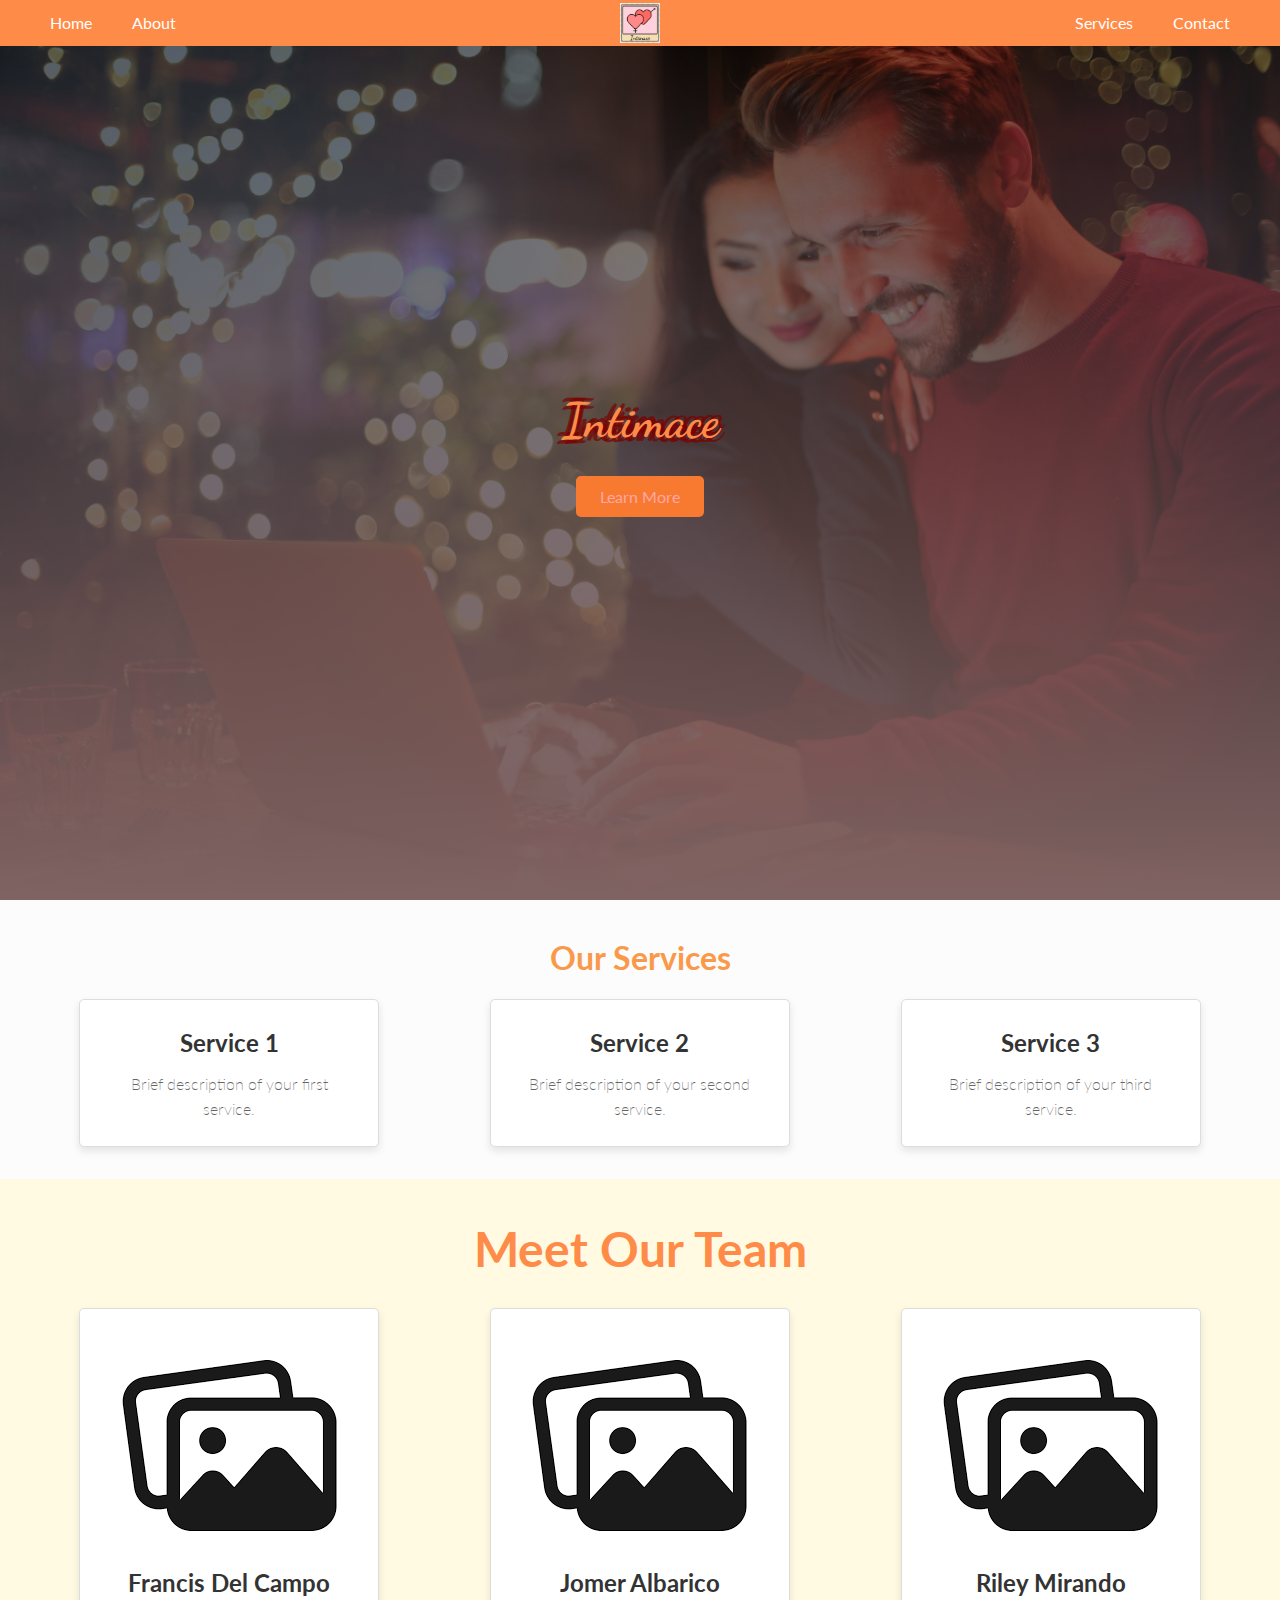
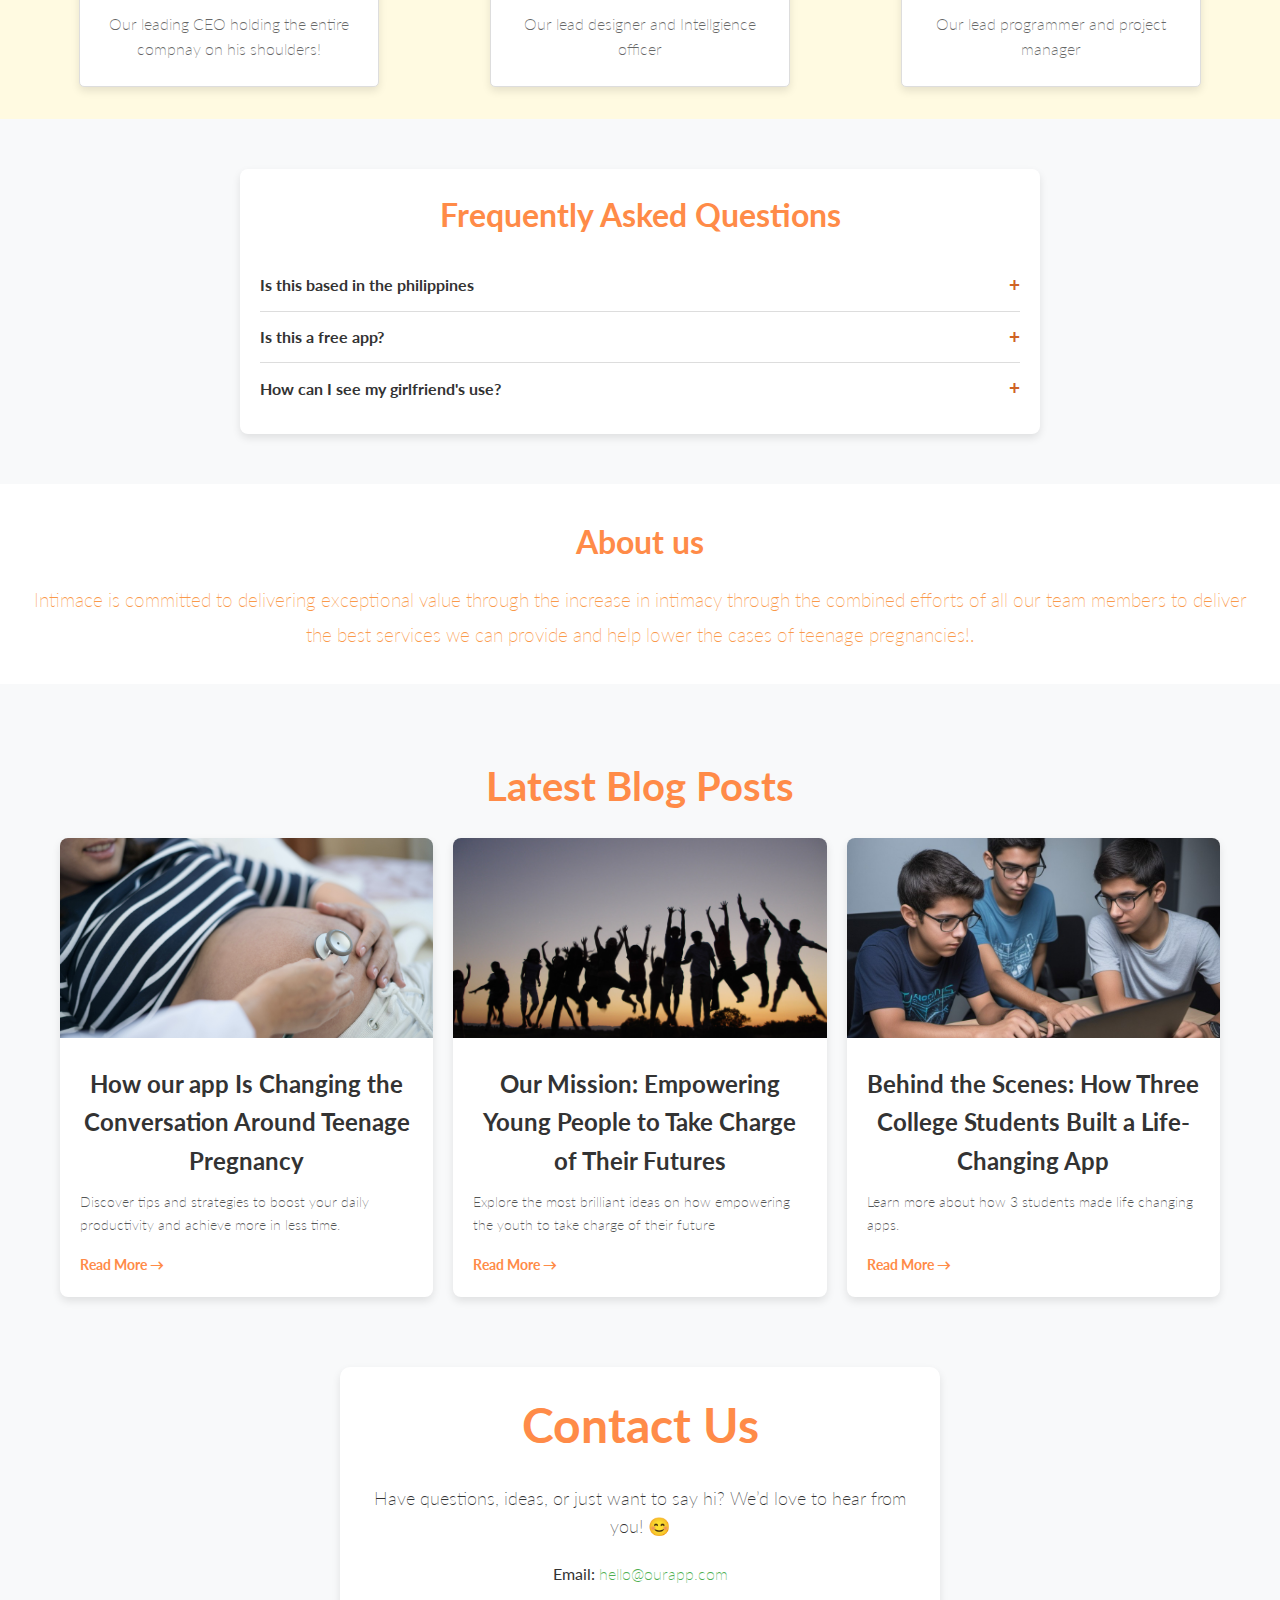
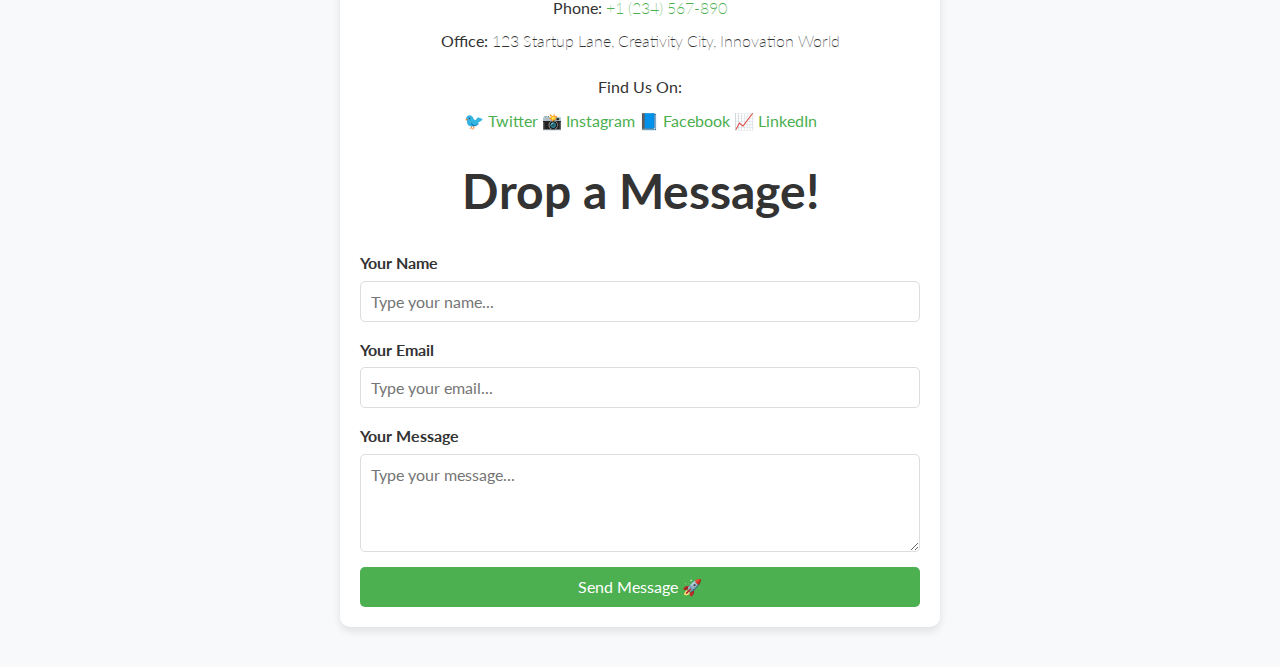
==== index.html @ a1285b85 "Add files via upload" ====
<!DOCTYPE html>
<html lang="en">
<head>
  <meta charset="UTF-8">
  <meta name="viewport" content="width=device-width, initial-scale=1.0">
  <title>Intimace</title>
  <link rel="stylesheet" href="style.css">
  <link href="https://fonts.googleapis.com/css2?family=Dancing+Script&display=swap" rel="stylesheet">
  <link href="https://fonts.googleapis.com/css2?family=Lato:wght@400;700&display=swap" rel="stylesheet">
</head>
<body>
  <nav class="navbar">
    <div>
    <ul class="nav-links">
      <li><a href="#home">Home</a></li>
      <li><a href="#about">About</a></li>
    </ul>
    </div>
    <img src="Logo.jpg" alt="Logo" class="logo">
  <div>
    <ul class = "nav-links">
      <li><a href="#services">Services</a></li>
      <li><a href="#contact">Contact</a></li>
      </ul>
    </div>
  </nav>
  <header class="header">
    <div class="overlay">
      <h1>Intimace</h1>
      <button onclick="scrollToAbout()">Learn More</button>
    </div>
  </header>

  <main>
    <section class="services" id = "services">
      <h2>Our Services</h2>
      <div class="service-cards">
        <div class="card">
          <h3>Service 1</h3>
          <p>Brief description of your first service.</p>
        </div>
        <div class="card">
          <h3>Service 2</h3>
          <p>Brief description of your second service.</p>
        </div>
        <div class="card">
          <h3>Service 3</h3>
          <p>Brief description of your third service.</p>
        </div>
      </div>
    </section>
    <section class = "MeetTheTeam">
      <h2>Meet Our Team</h2>
      <div class="service-cards">
        <div class="card">
          <img src="images.png" alt="">
          <h3>Francis Del Campo</h3>
          <p>Our leading CEO holding the entire compnay on his shoulders!</p>
        </div>
        <div class="card">
          <img src="images.png" alt="">
          <h3>Jomer Albarico</h3>
          <p>Our lead designer and Intellgience officer</p>
        </div>
        <div class="card">
          <img src="images.png" alt="">
          <h3>Riley Mirando</h3>
          <p>Our lead programmer and project manager</p>
        </div>
      </div>
      </section>
      <section>
        <div class="faq-container">
          <h1 class="faq-title">Frequently Asked Questions</h1>
          <div class="faq-item">
            <div class="faq-question">Is this based in the philippines</div>
            <div class="faq-answer">This is a software based on availability through the google app store for the entire globe.</div>
          </div>
          <div class="faq-item">
            <div class="faq-question">Is this a free app?</div>
            <div class="faq-answer">Yes, this is a free app.</div>
          </div>
          <div class="faq-item">
            <div class="faq-question">How can I see my girlfriend's use?</div>
            <div class="faq-answer">You can track your girlfriends schedule through the partner section</div>
          </div>
        </section>
        <section>
          <section>
            <div id = "about" class = "about">
            <h2>About us</h2>
            <p>
              Intimace is committed to delivering exceptional value through the increase in intimacy through the combined efforts of all our team members to deliver the best services we can provide and help lower the cases of teenage pregnancies!.
            </p>
            </divdiv>
          </section>
          <div class="blog-container">
            <h1 class="blog-title">Latest Blog Posts</h1>
            <div class="blog-grid">
              <!-- Blog Card 1 -->
              <div class="blog-card">
                <img src="teen-pregnancies-header.jpg" alt="Blog Image">
                <div class="blog-content">
                  <h2 class="blog-title-small">How our app Is Changing the Conversation
                    Around Teenage Pregnancy</h2>
                  <p class="blog-description">Discover tips and strategies to boost your daily productivity and achieve more in less time.</p>
                  <a href="BlogPost1.html" class="read-more">Read More →</a>
                </div>
              </div>
              <!-- Blog Card 2 -->
              <div class="blog-card">
                <img src="gratitude.jpg" alt="Blog Image">
                <div class="blog-content">
                  <h2 class="blog-title-small">Our Mission: Empowering Young People to Take Charge of Their Futures</h2>
                  <p class="blog-description">Explore the most brilliant ideas on how empowering the youth to take charge of their future</p>
                  <a href="BlogPost2.html" class="read-more">Read More →</a>
                </div>
              </div>
              <!-- Blog Card 3 -->
              <div class="blog-card">
                <img src="42267f1e-81df-4141-b5eb-f46d05f74763.jpg" alt="Blog Image">
                <div class="blog-content">
                  <h2 class="blog-title-small">Behind the Scenes: How Three College Students Built a Life-Changing App</h2>
                  <p class="blog-description">Learn more about how 3 students made life changing apps.</p>
                  <a href="BlogPost3.html" class="read-more">Read More →</a>
                </div>
              </div>
            </div>
          </div>
        </section>
        <section id = "contact">
          <div class="contact-container">
            <h1>Contact Us</h1>
            <p class="intro-text">Have questions, ideas, or just want to say hi? We’d love to hear from you! 😊</p>
        
            <div class="contact-details">
              <p><strong>Email:</strong> <a href="mailto:hello@ourapp.com">hello@ourapp.com</a></p>
              <p><strong>Phone:</strong> <a href="tel:+1234567890">+1 (234) 567-890</a></p>
              <p><strong>Office:</strong> 123 Startup Lane, Creativity City, Innovation World</p>
            </div>
        
            <div class="social-links">
              <p><strong>Find Us On:</strong></p>
              <a href="#" target="_blank">🐦 Twitter</a>
              <a href="#" target="_blank">📸 Instagram</a>
              <a href="#" target="_blank">📘 Facebook</a>
              <a href="#" target="_blank">📈 LinkedIn</a>
            </div>
        
            <form class="contact-form">
              <h2>Drop a Message!</h2>
              <label for="name">Your Name</label>
              <input type="text" id="name" name="name" placeholder="Type your name..." required>
        
              <label for="email">Your Email</label>
              <input type="email" id="email" name="email" placeholder="Type your email..." required>
        
              <label for="message">Your Message</label>
              <textarea id="message" name="message" rows="4" placeholder="Type your message..." required></textarea>
        
              <button type="submit">Send Message 🚀</button>
            </form>
        </section>
  </main>
  <script src = "script.js"></script>
</body>
</html>
---- style.css ----
/* General Reset */
* {
    margin: 0;
    padding: 0;
    box-sizing: border-box;
    font-family: 'Lato', sans-serif;
  }
  p
  {
    font-weight: 200;
  }
  html {
    scroll-behavior: smooth;
  }
  h1
  {
    color: #ff8b48;
    font-size: 48px;
    margin-bottom: 20px;
    text-align: center;
    font-family: 'Lato', sans-serif;
  }
  h2
  {
    color: #ff8b48;
    font-size: 48px;
    margin-bottom: 20px;
    text-align: center;
    font-family: 'Lato', sans-serif;
  }
  body {
    
    line-height: 1.6;
    color: #ff8b48;
    padding-top: 40px; /* Add padding equal to the navbar height */
  }
  /* Header */
  .header {
    background:  linear-gradient(to bottom, rgba(255, 197, 197, 0) 0%, rgb(255, 197, 197, 1) 100%), url("pexels-olly-853151.jpg");
    height: 100vh;
    background-size: cover;
    background-repeat: no-repeat;
    display: flex;
    align-items: center;
    justify-content: center;
    position: relative;
    text-align: center;
    padding: 20px;
    text-align: center;
}
  
.overlay {
  position: absolute;
  top: 0;
  left: 0;
  width: 100%;
  height: 100%;
  background-color: rgba(0, 0, 0, 0.5); /* Adjust opacity if needed */
  display: flex;
  flex-direction: column;
  justify-content: center;
  align-items: center;
  color: #fff;
  text-align: center;
}
  
  .header h1 {
    text-shadow: 
  4px 4px 0 rgba(122, 1, 1, 0.7),   
  -4px -4px 0 rgba(122, 1, 1, 0.7), 
  4px -4px 0 rgba(122, 1, 1, 0.7), 
  -4px 4px 0 rgba(122, 1, 1, 0.7);  
    font-size: 3rem;
    margin-bottom: 1rem;
    font-family: 'Dancing Script', cursive;
  }
  
  .header p {
    font-size: 1.2rem;
    margin-bottom: 2rem;
  }
  
  .header button {
    padding: 0.7rem 1.5rem;
    font-size: 1rem;
    color: #ffa7a7;
    background-color: #f87a31;
    border: none;
    border-radius: 5px;
    cursor: pointer;
    transition: background-color 0.3s ease;
  }
  
  .header button:hover {
    background-color: #0056b3;
  }
  
  /* Services Section */
  .services {
    padding: 2rem;
    text-align: center;
    background-color: #fcfcfc;
  }
  
  .services h2 {
    color:#fa994a ;
    font-size: 2rem;
    margin-bottom: 1rem;
  }
  
  .service-cards {
    display: flex;
    justify-content: space-around;
    gap: 1rem;
    margin-top: 1rem;
  }
  
  .card {
    background: #fff;
    padding: 1.5rem;
    border: 1px solid #ddd;
    border-radius: 5px;
    box-shadow: 0 4px 8px rgba(0, 0, 0, 0.1);
    flex: 1;
    max-width: 300px;
  }
  
  .card h3 {
    margin-bottom: 0.5rem;
    font-size: 1.5rem;
  }
  
  .card p {
    font-size: 1rem;
    color: #666;
  }
  
  /* About Section */
  .about {
    padding: 2rem;
    background: #ffffff;
    color: #fa994a;
    text-align: center;
  }
  
  .about h2 {
    font-size: 2rem;
    margin-bottom: 1rem;
  }
  
  .about p {
    font-size: 1.2rem;
    line-height: 1.8;
  }
  /* Navbar Styling */
.navbar {
    display: flex;
    justify-content: space-between;
    align-items: center;
    background-color: #ff8b48;
    padding: 10px 40px;
    color: #fff;
    position: fixed; /* Make it fixed at the top */
    top: 0;          /* Align to the top */
    left: 0;         /* Stretch from the left */
    right: 0;        /* Stretch to the right */
    z-index: 1000;   /* Ensure it stays above other elements */
  }
  
  /* To prevent the content below the navbar from being hidden */

  .faq-container {
    max-width: 800px;
    margin: 50px auto;
    padding: 20px;
    background: #fff;
    border-radius: 8px;
    box-shadow: 0 4px 8px rgba(0, 0, 0, 0.1);
  }

  .faq-title {
    text-align: center;
    font-size: 2em;
    margin-bottom: 20px;
    color: #ff8b48;
  }

  .faq-item {
    border-bottom: 1px solid #ddd;
    padding: 10px 0;
  }

  .faq-item:last-child {
    border-bottom: none;
  }

  .faq-question {
    font-weight: bold;
    cursor: pointer;
    display: flex;
    justify-content: space-between;
    align-items: center;
  }

  .faq-answer {
    display: none;
    margin-top: 10px;
    line-height: 1.6;
    color: #555;
  }

  .faq-question::after {
    content: "+";
    font-size: 1.2em;
    color: #cf6324;
    transition: transform 0.3s ease;
  }

  .faq-question.active::after {
    content: "-";
    transform: rotate(180deg);
  }
  .navbar .logo {
    position: absolute; 
    left: 50%;
    transform: translateX(-50%); 
    height: 40px; 
}
  
  .nav-links {
    list-style: none;
    display: flex;
    gap: 20px;
  }
  
  .nav-links li {
    display: inline;
  }
  
  .nav-links a {
    text-decoration: none;
    color: #fff;
    padding: 5px 10px;
    transition: background 0.3s ease;
  }
  
  .nav-links a:hover {
    background-color: #ca1609;
    border-radius: 5px;
  }
  
  /* Responsive Styling */
  @media (max-width: 768px) {
    .nav-links {
      flex-direction: column;
      display: none; /* Hide navigation links by default */
      position: absolute;
      top: 50px;
      right: 20px;
      background: #333;
      border: 1px solid #444;
      padding: 10px;
    }
  
    .nav-links.show {
      display: flex; /* Show links when toggled */
    }
  
    .toggle-button {
      cursor: pointer;
      display: inline-block;
      color: #fff;
      font-size: 1.5rem;
      padding: 5px;
      margin-left: auto;
    }
  }
  .MeetTheTeam {
    align-content: center;
    text-align: center;
    padding: 2rem;
    text-align: center;
    background-color: #fffae1;
  }
  
  .meetTheTeam h2 {
    font-size: 2rem;
    margin-bottom: 1rem;
  }
  .blog-container {
    max-width: 1200px;
    margin: 50px auto;
    padding: 20px;
  }

  .blog-title {
    text-align: center;
    font-size: 2.5em;
    margin-bottom: 20px;
    color: #ff8b48;
  }

  .blog-grid {
    display: grid;
    grid-template-columns: repeat(auto-fit, minmax(300px, 1fr));
    gap: 20px;
  }

  .blog-card {
    background: #fff;
    border-radius: 8px;
    overflow: hidden;
    box-shadow: 0 4px 8px rgba(0, 0, 0, 0.1);
    transition: transform 0.2s ease-in-out;
  }

  .blog-card:hover {
    transform: translateY(-10px);
  }

  .blog-card img {
    width: 100%;
    height: 200px;
    object-fit: cover;
  }

  .blog-content {
    padding: 20px;
  }

  .blog-title-small {
    font-size: 1.5em;
    margin-bottom: 10px;
    color: #333;
  }

  .blog-description {
    font-size: 0.9em;
    color: #555;
    margin-bottom: 15px;
    line-height: 1.6;
  }
  .read-more {
    text-decoration: none;
    color: #ff8b48;
    font-weight: bold;
    font-size: 0.9em;
    transition: color 0.3s ease;
  }

  .read-more:hover {
    color: #b85319;
  }
  /* General Styling */
body {
  font-family: 'Lato', sans-serif;
  margin: 0;
  padding: 0;
  line-height: 1.6;
  color: #333;
  background: #f8f9fa;
}

a {
  color: #ff6b6b;
  text-decoration: none;
}

a:hover {
  text-decoration: underline;
}

/* Header */
.post-header {
  text-align: center;
  padding: 2rem 1rem;
  background: linear-gradient(135deg, #ffecd2, #fcb69f);
}

.post-title {
  font-size: 2.5rem;
  font-weight: bold;
  margin: 0;
}

.post-meta {
  font-size: 0.9rem;
  color: #555;
}

.author-name {
  font-weight: bold;
}

.post-date {
  font-style: italic;
}

/* Main Content */
.post-content {
  max-width: 800px;
  margin: 2rem auto;
  background: #fff;
  padding: 1.5rem;
  border-radius: 8px;
  box-shadow: 0 4px 6px rgba(0, 0, 0, 0.1);
}

.featured-image, .content-image {
  width: 100%;
  border-radius: 8px;
  margin: 1.5rem 0;
  box-shadow: 0 2px 4px rgba(0, 0, 0, 0.1);
}

/* Blockquote */
.post-quote {
  margin: 2rem 0;
  padding: 1rem;
  background: #ffe8cc;
  border-left: 4px solid #ff6b6b;
  font-style: italic;
  color: #555;
}

/* Footer */
.post-footer {
  text-align: center;
  padding: 1.5rem 0;
  background: #343a40;
  color: #f8f9fa;
}

.post-footer .social-icons img {
  width: 30px;
  margin: 0 10px;
  transition: transform 0.3s ease;
}

.post-footer .social-icons img:hover {
  transform: scale(1.1);
}
.contact-container {
  max-width: 600px;
  margin: 40px auto;
  padding: 20px;
  background: #fff;
  border-radius: 10px;
  box-shadow: 0 4px 8px rgba(0, 0, 0, 0.1);
}
.intro-text {
  text-align: center;
  font-size: 18px;
  margin-bottom: 20px;
}

/* Contact Details */
.contact-details, .social-links {
  margin-bottom: 20px;
  text-align: center;
}

.contact-details p, .social-links p {
  margin: 8px 0;
}

.contact-details a, .social-links a {
  color: #4CAF50;
  text-decoration: none;
}

.contact-details a:hover, .social-links a:hover {
  text-decoration: underline;
}

/* Contact Form */
.contact-form {
  display: flex;
  flex-direction: column;
}

.contact-form h2 {
  text-align: center;
  color: #333;
  margin-bottom: 20px;
}

.contact-form label {
  margin-bottom: 5px;
  font-weight: bold;
}

.contact-form input, .contact-form textarea {
  padding: 10px;
  margin-bottom: 15px;
  border: 1px solid #ddd;
  border-radius: 5px;
  font-size: 16px;
  width: 100%;
}

.contact-form button {
  background: #4CAF50;
  color: #fff;
  border: none;
  padding: 10px;
  font-size: 16px;
  border-radius: 5px;
  cursor: pointer;
  transition: background-color 0.3s ease;
}

.contact-form button:hover {
  background: #45A049;
}
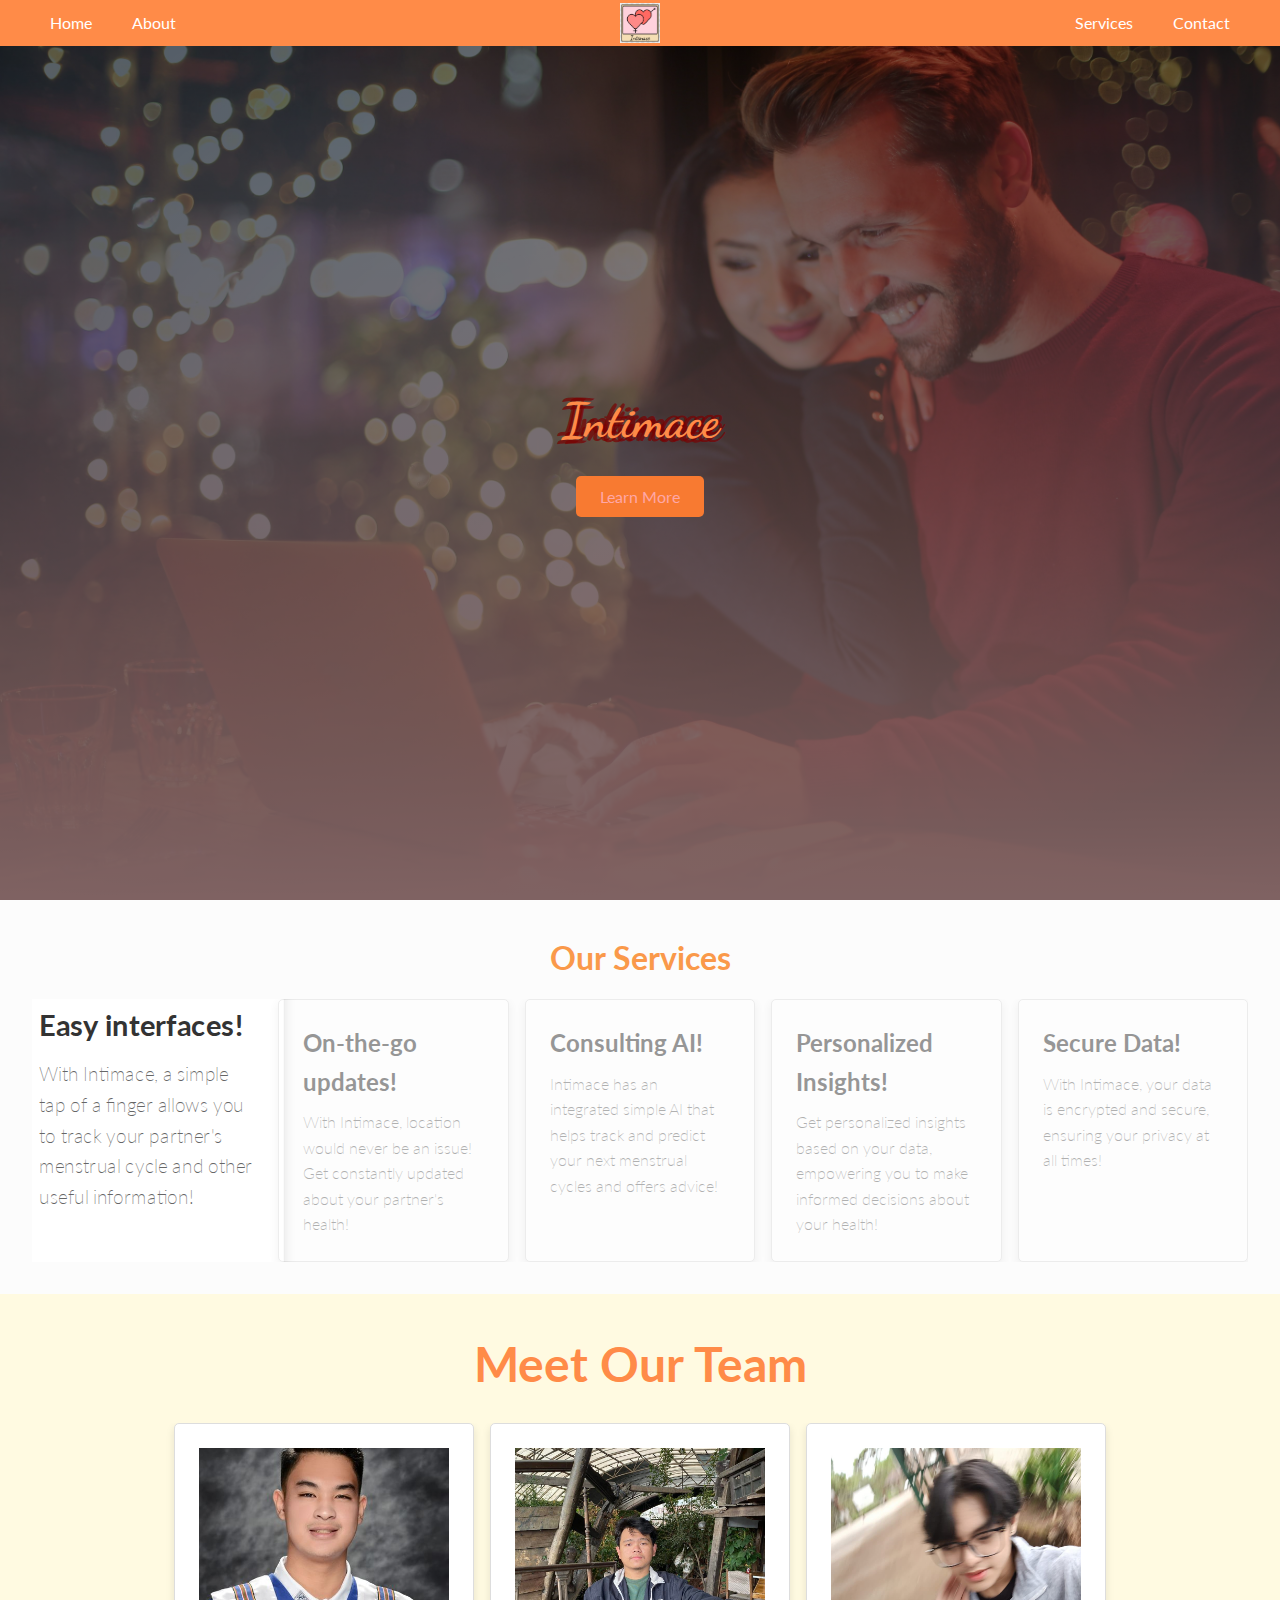
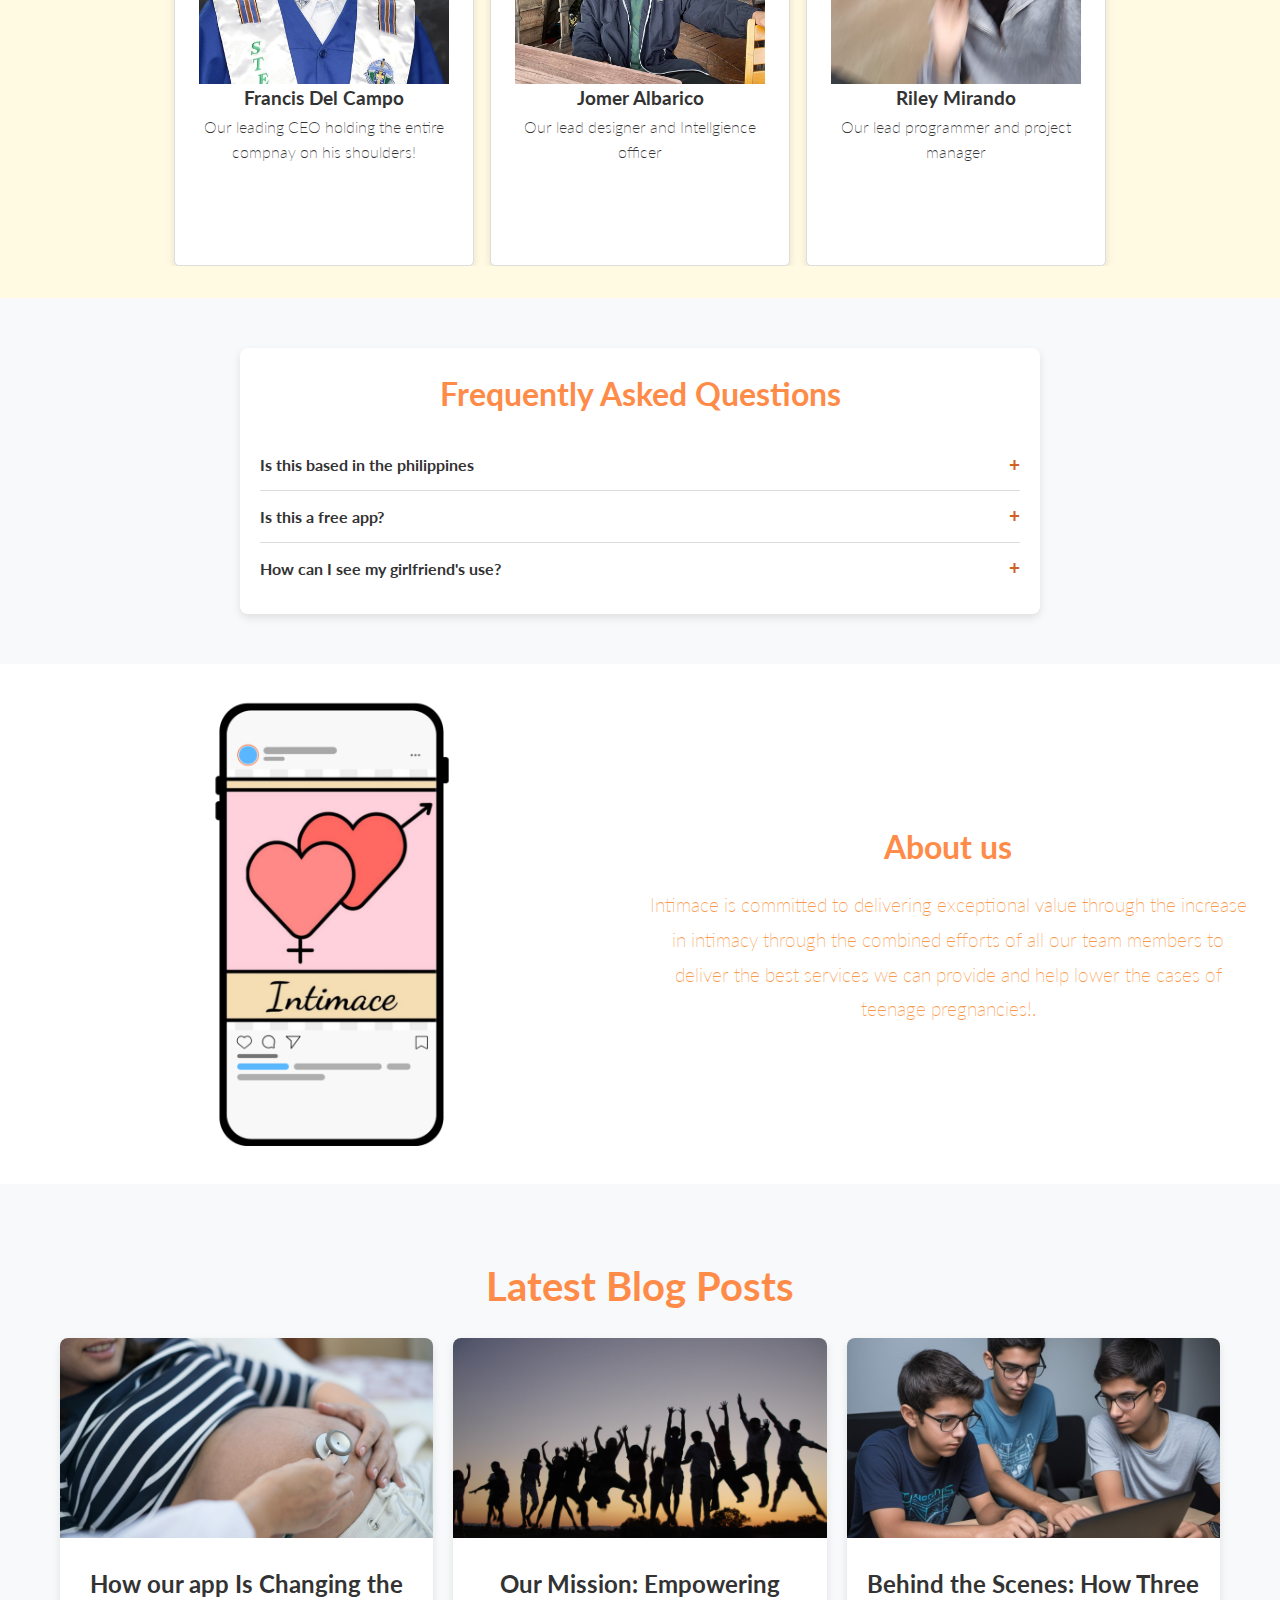
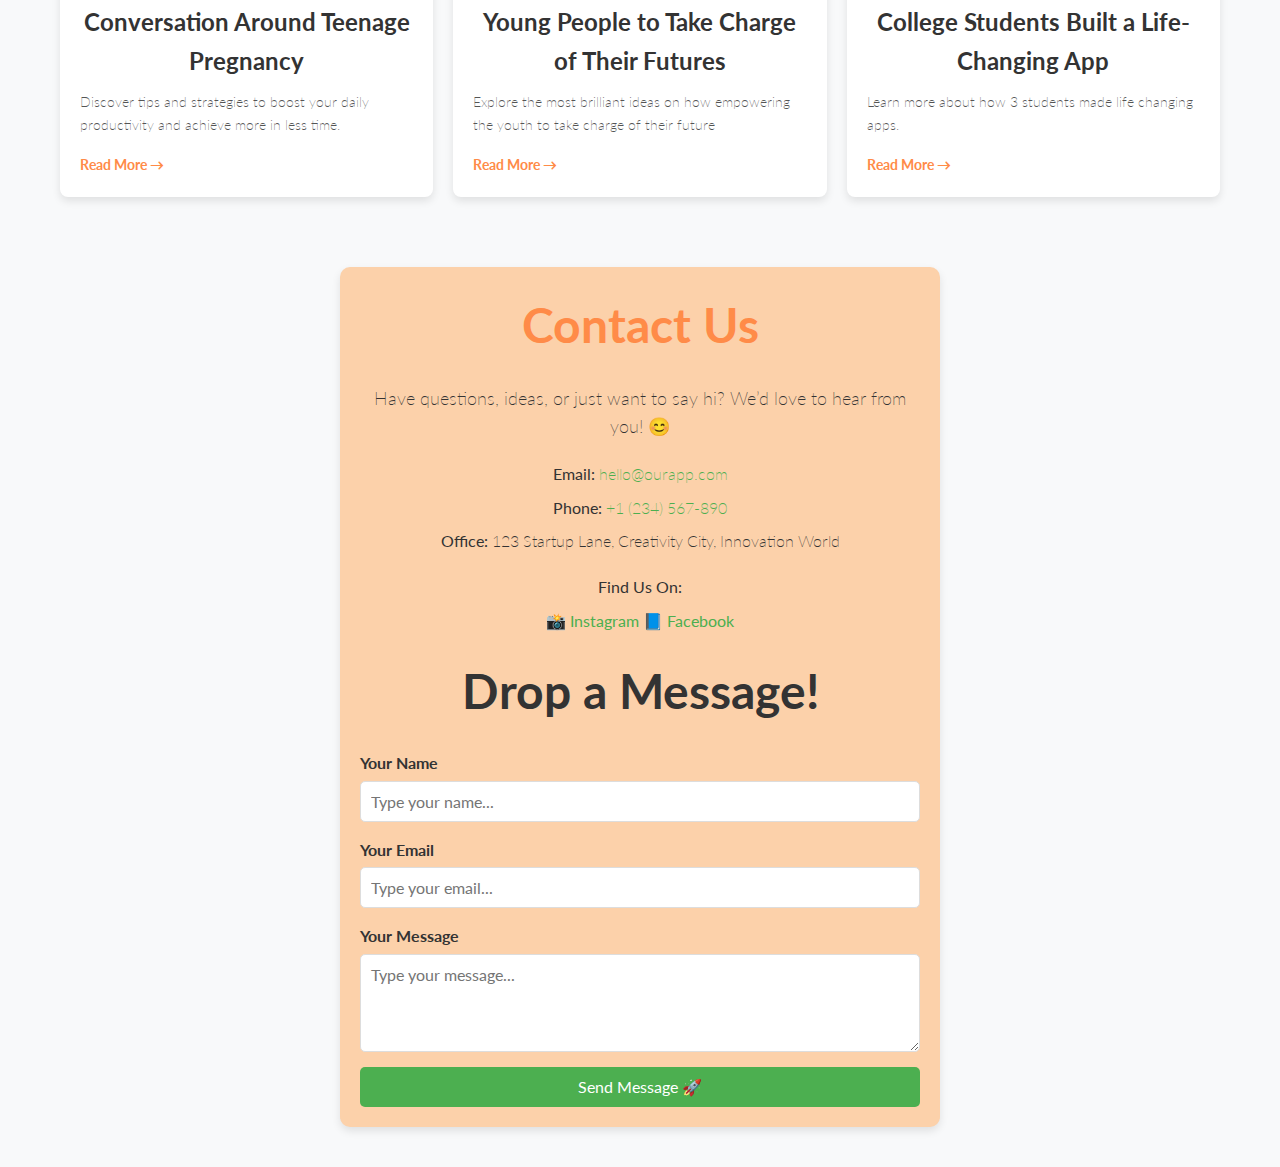
==== commit 3e9a0119: "Add files via upload" ====
--- a/index.html
+++ b/index.html
@@ -32,38 +32,46 @@
   </header>
 
   <main>
-    <section class="services" id = "services">
+    <section class="services" id="services">
       <h2>Our Services</h2>
       <div class="service-cards">
-        <div class="card">
-          <h3>Service 1</h3>
-          <p>Brief description of your first service.</p>
+        <div class="card active">
+          <h3>Easy interfaces!</h3>
+          <p>With Intimace, a simple tap of a finger allows you to track your partner's menstrual cycle and other useful information!</p>
         </div>
         <div class="card">
-          <h3>Service 2</h3>
-          <p>Brief description of your second service.</p>
+          <h3>On-the-go updates!</h3>
+          <p>With Intimace, location would never be an issue! Get constantly updated about your partner's health!</p>
         </div>
         <div class="card">
-          <h3>Service 3</h3>
-          <p>Brief description of your third service.</p>
+          <h3>Consulting AI!</h3>
+          <p>Intimace has an integrated simple AI that helps track and predict your next menstrual cycles and offers advice!</p>
+        </div>
+        <div class="card">
+          <h3>Personalized Insights!</h3>
+          <p>Get personalized insights based on your data, empowering you to make informed decisions about your health!</p>
+        </div>
+        <div class="card">
+          <h3>Secure Data!</h3>
+          <p>With Intimace, your data is encrypted and secure, ensuring your privacy at all times!</p>
         </div>
       </div>
     </section>
     <section class = "MeetTheTeam">
       <h2>Meet Our Team</h2>
       <div class="service-cards">
-        <div class="card">
-          <img src="images.png" alt="">
+        <div class="cardTEA">
+          <img src="Francis.jpg" alt="" class = "card-image">
           <h3>Francis Del Campo</h3>
           <p>Our leading CEO holding the entire compnay on his shoulders!</p>
         </div>
-        <div class="card">
-          <img src="images.png" alt="">
+        <div class="cardTEA">
+          <img src="JomerAlbarico.jpg" alt="" class = "card-image">
           <h3>Jomer Albarico</h3>
           <p>Our lead designer and Intellgience officer</p>
         </div>
-        <div class="card">
-          <img src="images.png" alt="">
+        <div class="cardTEA">
+          <img src="RileyM.jpg" alt="" class = "card-image">
           <h3>Riley Mirando</h3>
           <p>Our lead programmer and project manager</p>
         </div>
@@ -87,12 +95,17 @@
         </section>
         <section>
           <section>
-            <div id = "about" class = "about">
+            <div id = "about" class = "about ">
+              <div style=" align-self: right;">
+              <img src="PHone.png" alt = "">
+              </div>
+              <div class = "about-IT">
             <h2>About us</h2>
             <p>
               Intimace is committed to delivering exceptional value through the increase in intimacy through the combined efforts of all our team members to deliver the best services we can provide and help lower the cases of teenage pregnancies!.
             </p>
-            </divdiv>
+            </div>
+            </div>
           </section>
           <div class="blog-container">
             <h1 class="blog-title">Latest Blog Posts</h1>
@@ -141,10 +154,8 @@
         
             <div class="social-links">
               <p><strong>Find Us On:</strong></p>
-              <a href="#" target="_blank">🐦 Twitter</a>
-              <a href="#" target="_blank">📸 Instagram</a>
-              <a href="#" target="_blank">📘 Facebook</a>
-              <a href="#" target="_blank">📈 LinkedIn</a>
+              <a href="" target="_blank">📸 Instagram</a>
+              <a href="https://www.facebook.com/profile.php?id=61553783387547" target="_blank">📘 Facebook</a>
             </div>
         
             <form class="contact-form">
--- a/style.css
+++ b/style.css
@@ -114,6 +114,56 @@
     gap: 1rem;
     margin-top: 1rem;
   }
+  .services {
+    padding: 2rem;
+    text-align: center;
+    background-color: #fcfcfc;
+  }
+  
+  .services h2 {
+    color: #fa994a;
+    font-size: 2rem;
+    margin-bottom: 1rem;
+  }
+  
+  .service-cards {
+    display: flex;
+    justify-content: center;
+    gap: 1rem;
+    overflow: hidden;
+    position: relative;
+  }
+  
+  .card {
+    flex: 0 0 25%;
+    background-color: #fff;
+    box-shadow: 0 4px 6px rgba(0, 0, 0, 0.1);
+    padding: 1rem;
+    border-radius: 0.5rem;
+    transition: transform 0.3s, box-shadow 0.3s;
+    text-align: left;
+    opacity: 0.5;
+  }
+  
+  .card h3 {
+    font-size: 1.2rem;
+    color: #333;
+  }
+  
+  .card p {
+    font-size: 1rem;
+    color: #666;
+  }
+  
+  .card.active {
+    transform: scale(1.2);
+    box-shadow: 0 6px 10px rgba(0, 0, 0, 0.2);
+    opacity: 1;
+  }
+  
+  .card:not(.active) {
+    opacity: 0.5;
+  }
   
   .card {
     background: #fff;
@@ -123,8 +173,27 @@
     box-shadow: 0 4px 8px rgba(0, 0, 0, 0.1);
     flex: 1;
     max-width: 300px;
-  }
-  
+    overflow: hidden;
+    display: flex;
+    flex-direction: column;
+  }
+  .cardTEA {
+    background: #fff;
+    padding: 1.5rem;
+    border: 1px solid #ddd;
+    border-radius: 5px;
+    box-shadow: 0 4px 8px rgba(0, 0, 0, 0.1);
+    flex: 1;
+    max-width: 300px;
+    overflow: hidden;
+    display: flex;
+    flex-direction: column;
+  }
+  .card-image {
+    width: 100%;
+    height: 60%; /* Adjust to control the image's proportion in the card */
+    object-fit: cover; /* Ensures the image scales down and fills the space without distorting */
+  }
   .card h3 {
     margin-bottom: 0.5rem;
     font-size: 1.5rem;
@@ -137,10 +206,25 @@
   
   /* About Section */
   .about {
+    align-items: center;
+    display: grid;
+    grid-template-columns: repeat(2, 1fr);
+    gap: 1rem;
     padding: 2rem;
     background: #ffffff;
     color: #fa994a;
     text-align: center;
+  }
+  .about-It
+  {
+    grid-column: -2 / -1;
+
+  }
+  .about img 
+  {
+    height: 450px;
+    width: 250px;
+    object-fit: cover;
   }
   
   .about h2 {
@@ -288,6 +372,7 @@
     margin-bottom: 1rem;
   }
   .blog-container {
+    
     max-width: 1200px;
     margin: 50px auto;
     padding: 20px;
@@ -444,7 +529,7 @@
   max-width: 600px;
   margin: 40px auto;
   padding: 20px;
-  background: #fff;
+  background: #fcd1aa;
   border-radius: 10px;
   box-shadow: 0 4px 8px rgba(0, 0, 0, 0.1);
 }
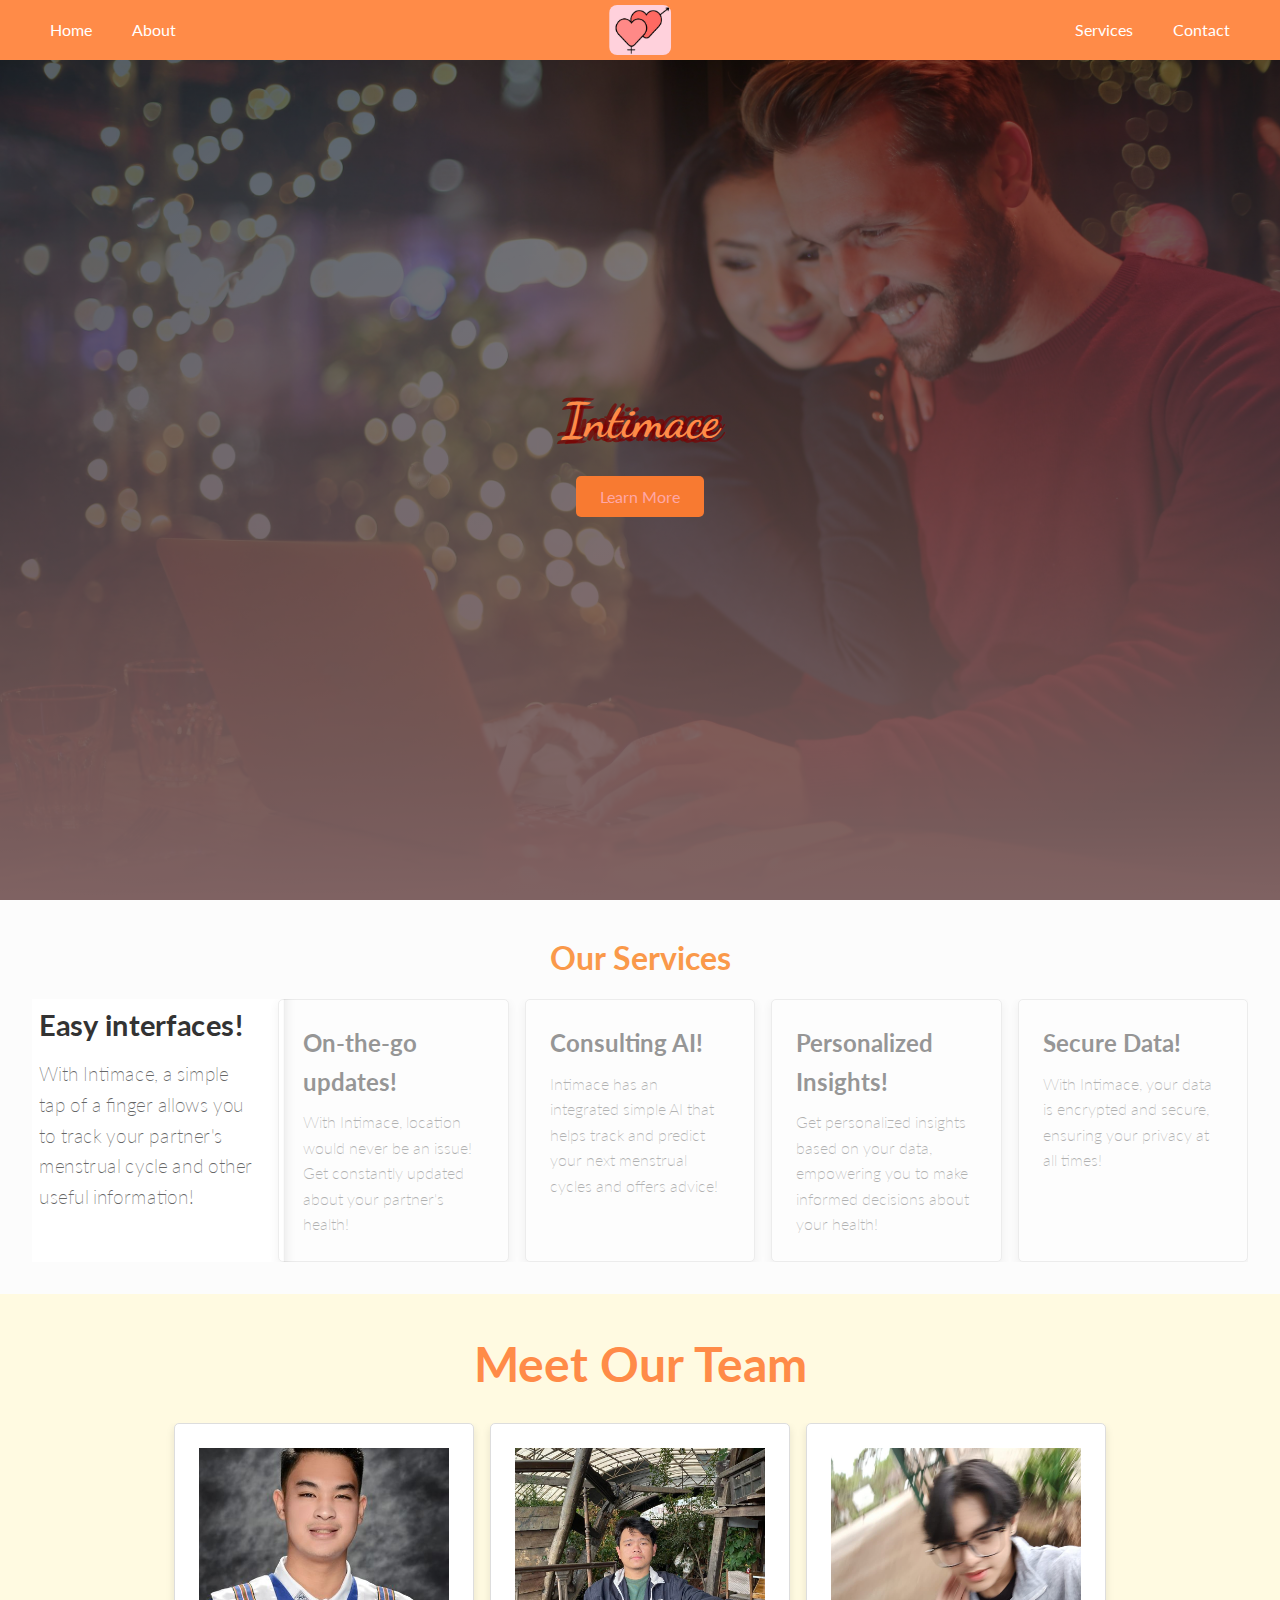
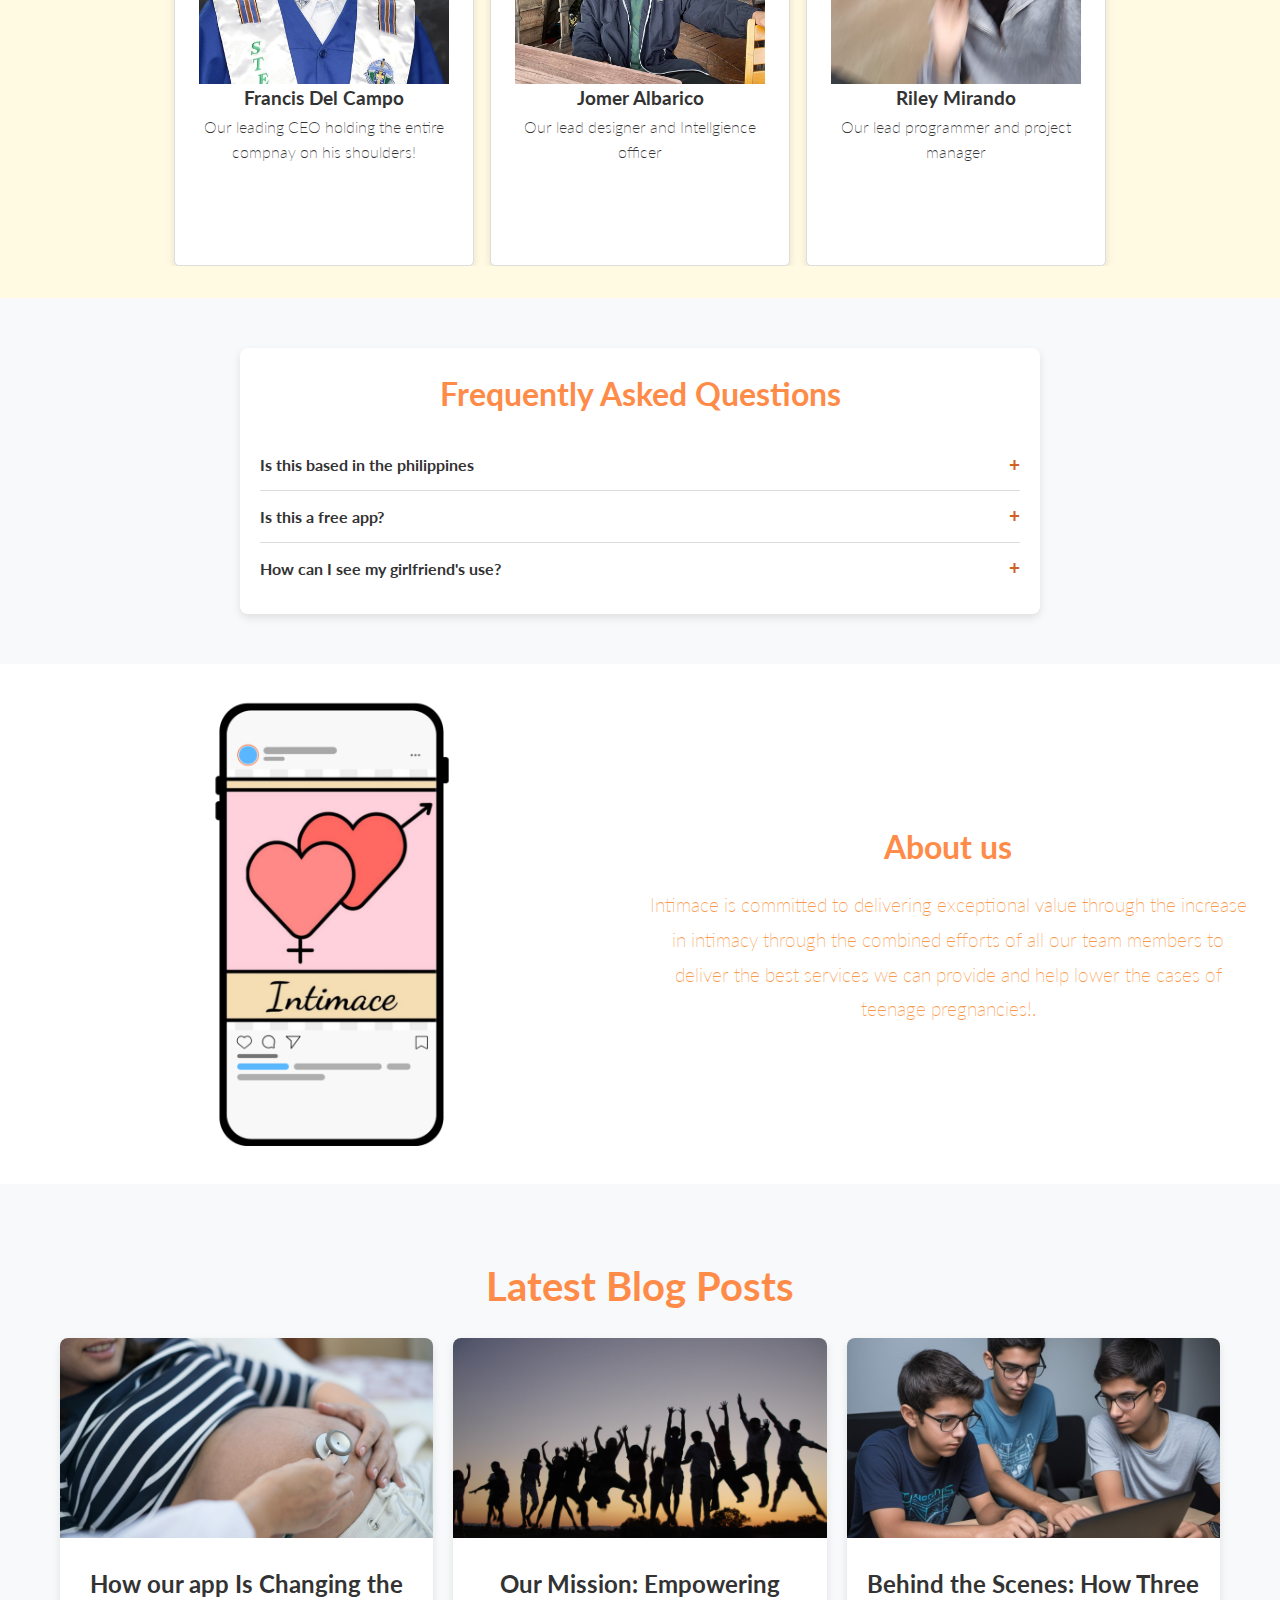
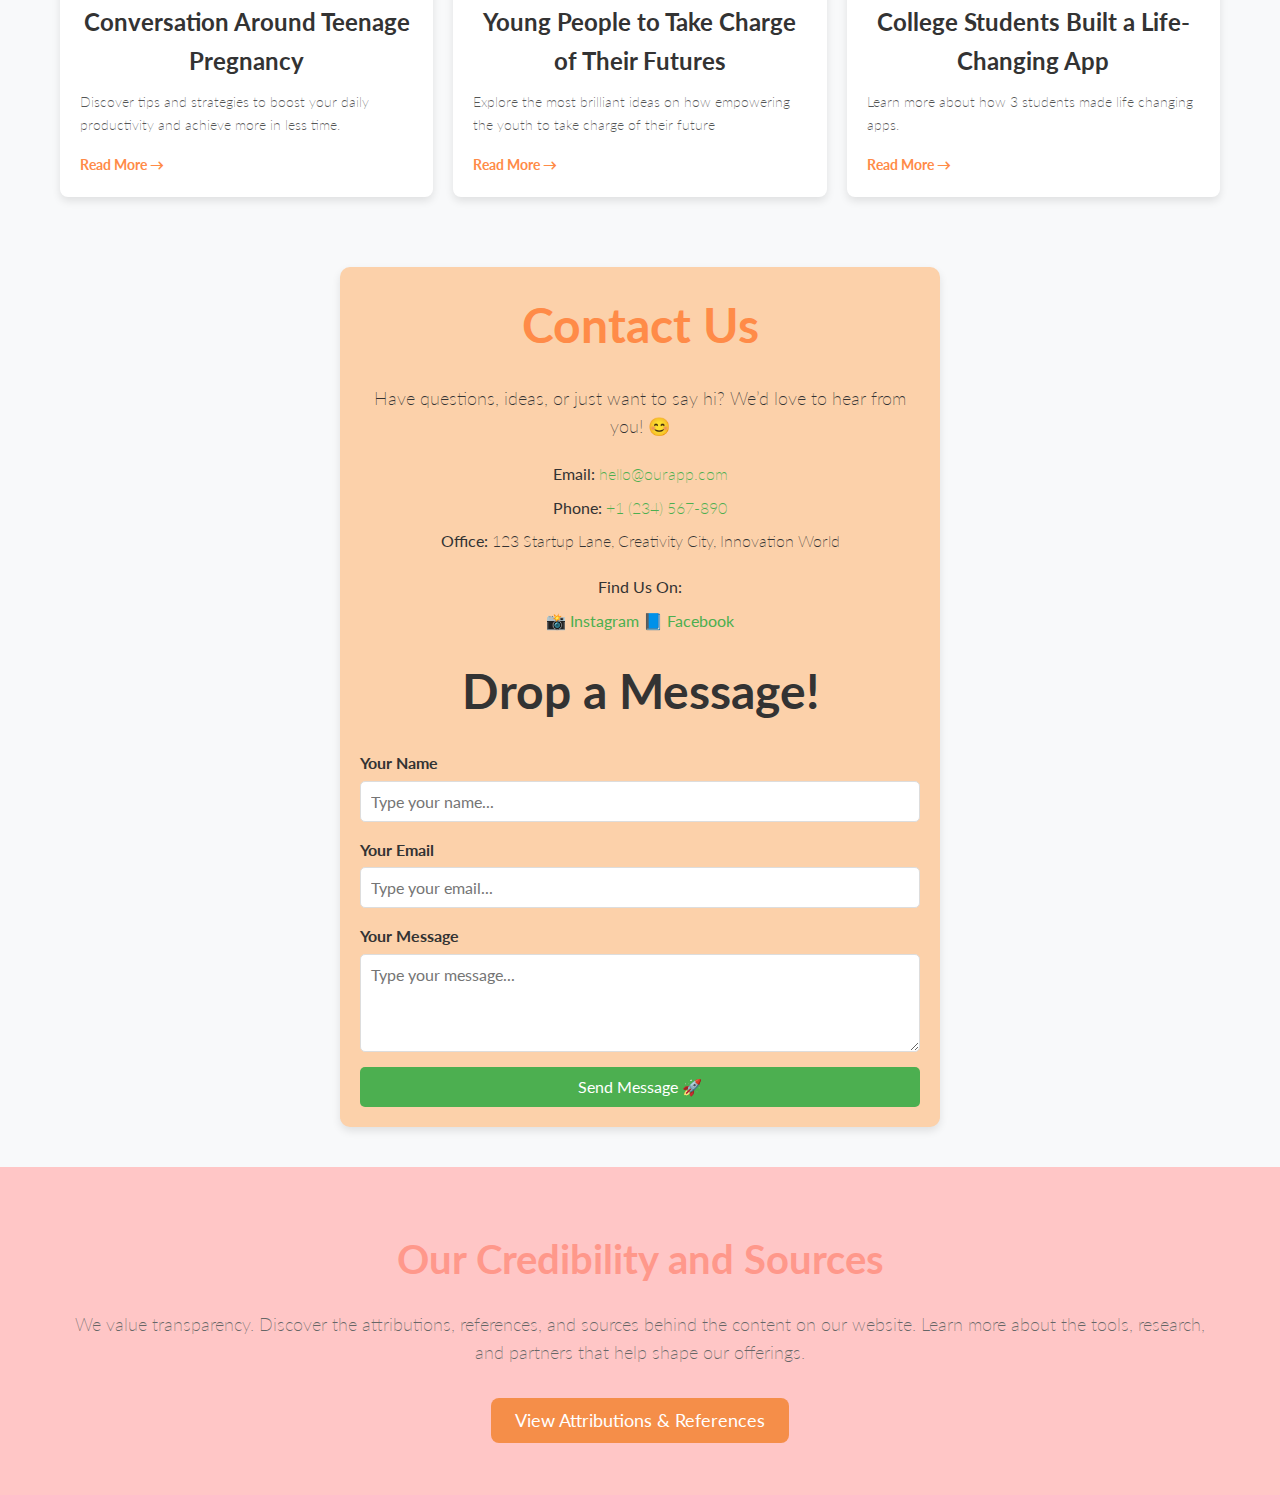
==== commit b7531cfd: "Add files via upload" ====
--- a/index.html
+++ b/index.html
@@ -16,7 +16,7 @@
       <li><a href="#about">About</a></li>
     </ul>
     </div>
-    <img src="Logo.jpg" alt="Logo" class="logo">
+    <img src="LogosBetter.PNG" alt="Logo" class="logo">
   <div>
     <ul class = "nav-links">
       <li><a href="#services">Services</a></li>
@@ -172,6 +172,13 @@
               <button type="submit">Send Message 🚀</button>
             </form>
         </section>
+        <section id="attributions" class="landing-section">
+          <div class="container">
+            <h2>Our Credibility and Sources</h2>
+            <p>We value transparency. Discover the attributions, references, and sources behind the content on our website. Learn more about the tools, research, and partners that help shape our offerings.</p>
+            <a href="/attributions" class="cta-button">View Attributions & References</a>
+          </div>
+        </section>
   </main>
   <script src = "script.js"></script>
 </body>
--- a/style.css
+++ b/style.css
@@ -32,7 +32,7 @@
     
     line-height: 1.6;
     color: #ff8b48;
-    padding-top: 40px; /* Add padding equal to the navbar height */
+    padding-top: 60px; /* Add padding equal to the navbar height */
   }
   /* Header */
   .header {
@@ -243,6 +243,7 @@
     align-items: center;
     background-color: #ff8b48;
     padding: 10px 40px;
+    height: 60px;
     color: #fff;
     position: fixed; /* Make it fixed at the top */
     top: 0;          /* Align to the top */
@@ -308,7 +309,8 @@
     position: absolute; 
     left: 50%;
     transform: translateX(-50%); 
-    height: 40px; 
+    height: 50px; 
+    border-radius: 8px;
 }
   
   .nav-links {
@@ -598,3 +600,42 @@
 .contact-form button:hover {
   background: #45A049;
 }
+.landing-section {
+  background-color: #ffc6c6;
+  padding: 60px 0;
+  text-align: center;
+  font-family: 'Arial', sans-serif;
+}
+
+.landing-section .container {
+  max-width: 1200px;
+  margin: 0 auto;
+  padding: 0 20px;
+}
+
+.landing-section h2 {
+  font-size: 2.5rem;
+  color: #ff988b;
+  margin-bottom: 20px;
+}
+
+.landing-section p {
+  font-size: 1.1rem;
+  color: #666;
+  margin-bottom: 40px;
+  line-height: 1.6;
+}
+
+.cta-button {
+  padding: 12px 24px;
+  font-size: 1.1rem;
+  color: white;
+  background-color: #f58e49;
+  text-decoration: none;
+  border-radius: 8px;
+  transition: background-color 0.3s ease;
+}
+
+.cta-button:hover {
+  background-color: #9c4003;
+}